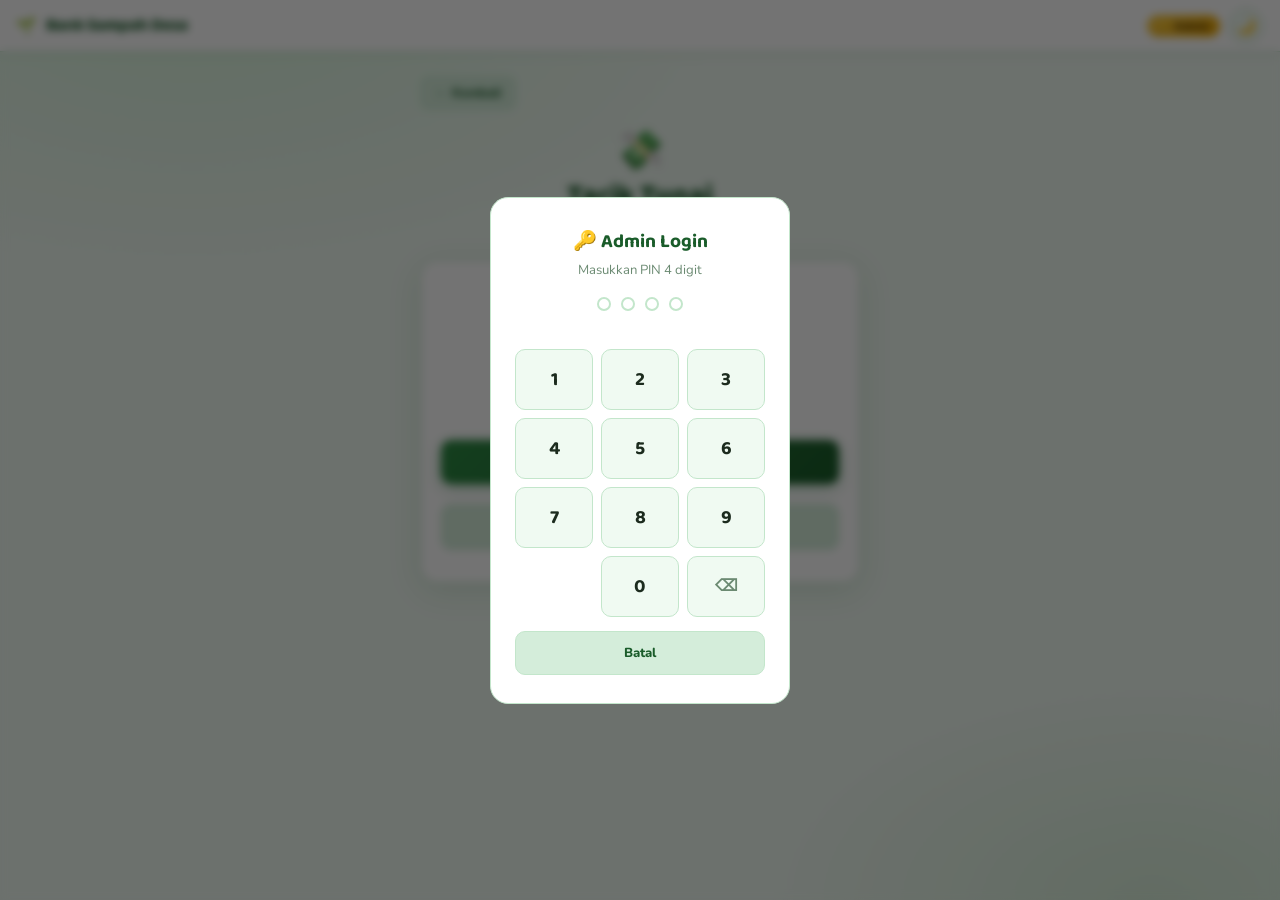
==== tarik.html @ e5801172 "Add files via upload" ====
<!DOCTYPE html>
<html lang="id">
<head>
  <meta charset="UTF-8">
  <meta name="viewport" content="width=device-width, initial-scale=1.0">
  <title>Tarik Tunai</title>
  <link rel="stylesheet" href="style.css">
</head>
<body>
  <div class="topbar">
    <div class="topbar-left"><span>🌱</span><span class="topbar-logo nama-desa">Bank Sampah Desa</span></div>
    <div class="topbar-right">
      <button class="admin-badge" id="adminBadge" onclick="toggleAdminTarik()">🔑 Admin</button>
      <button class="btn-icon-round" id="darkModeBtn">🌙</button>
    </div>
  </div>

  <div class="page">
    <div class="back-nav">
      <button class="btn btn-ghost btn-sm" onclick="window.location.href='index.html'">← Kembali</button>
    </div>
    <header class="site-header">
      <span class="leaf-icon">💸</span>
      <h1>Tarik Tunai</h1>
      <p>Cairkan tabungan sampah warga</p>
    </header>

    <!-- Tampil kalau bukan admin -->
    <div id="akses-ditolak" class="card" style="display:none;text-align:center;padding:32px 20px;">
      <div style="font-size:2.5rem;margin-bottom:10px;">🔒</div>
      <div style="font-family:'Baloo 2',cursive;font-size:1.1rem;font-weight:800;color:var(--green-dark);margin-bottom:6px;">Khusus Admin</div>
      <div style="font-size:0.85rem;color:var(--muted);margin-bottom:20px;">Masukkan PIN Admin untuk melanjutkan.</div>
      <button class="btn btn-primary" style="margin-bottom:10px;" onclick="bukaModalPIN()">🔑 Login Admin</button>
      <button class="btn btn-ghost" onclick="window.location.href='index.html'">← Kembali ke Beranda</button>
    </div>

    <!-- Tampil kalau admin -->
    <div id="konten-admin" style="display:none;width:100%;flex-direction:column;align-items:center;">
      <div class="card" style="width:100%;max-width:440px;">
        <div class="card-title">💳 Saldo & Penarikan</div>
        <div id="tarik-list"></div>
      </div>
      <div class="card" style="width:100%;max-width:440px;">
        <div class="card-title">📋 Riwayat Penarikan</div>
        <div id="riwayat-tarik"></div>
      </div>
    </div>
  </div>

  <!-- PIN Modal -->
  <div class="modal-overlay" id="pin-modal">
    <div class="modal-box">
      <h3>🔑 Admin Login</h3>
      <p>Masukkan PIN 4 digit</p>
      <div class="pin-dots">
        <div class="pin-dot" id="dot-0"></div>
        <div class="pin-dot" id="dot-1"></div>
        <div class="pin-dot" id="dot-2"></div>
        <div class="pin-dot" id="dot-3"></div>
      </div>
      <div class="pin-error" id="pin-error"></div>
      <div class="pin-pad">
        <button class="pin-key" onclick="pinInput('1')">1</button>
        <button class="pin-key" onclick="pinInput('2')">2</button>
        <button class="pin-key" onclick="pinInput('3')">3</button>
        <button class="pin-key" onclick="pinInput('4')">4</button>
        <button class="pin-key" onclick="pinInput('5')">5</button>
        <button class="pin-key" onclick="pinInput('6')">6</button>
        <button class="pin-key" onclick="pinInput('7')">7</button>
        <button class="pin-key" onclick="pinInput('8')">8</button>
        <button class="pin-key" onclick="pinInput('9')">9</button>
        <button class="pin-key empty"></button>
        <button class="pin-key" onclick="pinInput('0')">0</button>
        <button class="pin-key del" onclick="pinDel()">⌫</button>
      </div>
      <button class="btn btn-ghost" style="margin-top:14px;font-size:0.82rem;" onclick="tutupModalPIN()">Batal</button>
    </div>
  </div>

  <script src="script.js"></script>
  <script>
    function updateTampilan() {
      const admin = isAdmin();
      const badge = document.getElementById("adminBadge");
      if (badge) {
        badge.style.display = "flex";
        badge.textContent = admin ? "👑 Keluar Admin" : "🔑 Admin";
        badge.style.background = admin
          ? "linear-gradient(135deg,#e8394c,#b5202f)"
          : "linear-gradient(135deg,#f7c948,#f0a800)";
        badge.style.color = admin ? "white" : "#3a2600";
      }

      document.getElementById("akses-ditolak").style.display = admin ? "none" : "block";
      document.getElementById("konten-admin").style.display = admin ? "flex" : "none";

      if (admin) tampilTarikTunai();
    }

    function toggleAdminTarik() {
      if (isAdmin()) {
        if (confirm("Keluar dari mode Admin?")) {
          sessionStorage.removeItem("adminUnlocked");
          updateTampilan();
        }
      } else {
        bukaModalPIN();
      }
    }

    // Setelah PIN sukses di halaman ini, panggil updateTampilan
    // Override checkPIN khusus halaman tarik
    const _origCheckPIN = checkPIN;
    checkPIN = function () {
      const pin = pinBuffer; // simpan dulu sebelum direset
      _origCheckPIN();
      // Kalau sekarang sudah admin (PIN benar), update tampilan halaman ini
      setTimeout(() => {
        if (isAdmin()) updateTampilan();
      }, 100);
    };

    window.onload = function () {
      applyDarkMode();
      initDarkMode();
      applyNamaDesa();
      initOfflineDetection();
      document.addEventListener("keydown", handlePinKey);
      updateTampilan();
      if (!isAdmin()) setTimeout(bukaModalPIN, 300);
    };
  </script>
</body>
</html>
---- style.css ----
@import url('https://fonts.googleapis.com/css2?family=Nunito:wght@400;600;700;800;900&family=Baloo+2:wght@600;700;800&display=swap');

:root {
  --green-dark: #1a5c2a;
  --green-mid: #2e8b44;
  --green-light: #5cb85c;
  --green-pale: #d4edda;
  --green-glow: rgba(46,139,68,0.18);
  --yellow: #f7c948;
  --orange: #f4845f;
  --red: #e8394c;
  --white: #fff;
  --bg: #f0faf2;
  --card: #ffffff;
  --text: #1c2b1e;
  --muted: #6b8a72;
  --border: #c3e6cb;
  --shadow: 0 8px 32px rgba(26,92,42,0.13);
  --radius: 18px;
  --radius-sm: 10px;
}

body.dark {
  --bg: #111c14;
  --card: #1a2b1d;
  --text: #e0f0e4;
  --muted: #7aaa84;
  --border: #2a4a30;
  --shadow: 0 8px 32px rgba(0,0,0,0.4);
  --green-pale: #1e3324;
  --green-glow: rgba(46,139,68,0.25);
}

* { box-sizing: border-box; margin: 0; padding: 0; }

body {
  font-family: 'Nunito', sans-serif;
  background: var(--bg);
  min-height: 100vh;
  color: var(--text);
  transition: background 0.3s, color 0.3s;
}

body::before {
  content: '';
  position: fixed; inset: 0;
  background:
    radial-gradient(ellipse 70% 50% at 15% 0%, rgba(150,230,161,0.25) 0%, transparent 60%),
    radial-gradient(ellipse 50% 40% at 90% 100%, rgba(92,184,92,0.15) 0%, transparent 60%);
  pointer-events: none; z-index: 0;
}

/* ─── TOPBAR ─── */
.topbar {
  position: fixed; top: 0; left: 0; right: 0; height: 52px;
  display: flex; align-items: center; justify-content: space-between;
  padding: 0 16px;
  background: var(--card);
  border-bottom: 1.5px solid var(--border);
  z-index: 100;
  box-shadow: 0 2px 12px rgba(0,0,0,0.06);
}
.topbar-left { display: flex; align-items: center; gap: 10px; }
.topbar-logo { font-family: 'Baloo 2', cursive; font-size: 1.05rem; font-weight: 800; color: var(--green-dark); }
.topbar-right { display: flex; gap: 8px; align-items: center; }

/* Admin badge in topbar */
.admin-badge {
  display: none;
  align-items: center; gap: 5px;
  background: linear-gradient(135deg, #f7c948, #f0a800);
  color: #3a2600;
  border-radius: 20px;
  padding: 3px 10px;
  font-size: 0.72rem;
  font-weight: 800;
  cursor: pointer;
  border: none;
  font-family: 'Nunito', sans-serif;
}
.admin-badge.visible { display: flex; }

.btn-icon-round {
  width: 36px; height: 36px; border-radius: 50%;
  border: 1.5px solid var(--border);
  background: var(--bg); font-size: 1rem; cursor: pointer;
  display: flex; align-items: center; justify-content: center;
  transition: background 0.2s;
}
.btn-icon-round:hover { background: var(--green-pale); }

/* ─── PAGE ─── */
.page {
  position: relative; z-index: 1; min-height: 100vh;
  padding: 76px 16px 60px;
  display: flex; flex-direction: column; align-items: center;
}

/* ─── HEADER ─── */
.site-header { width: 100%; max-width: 440px; text-align: center; margin-bottom: 24px; }
.site-header .leaf-icon {
  font-size: 2.4rem; display: block; margin-bottom: 4px;
  animation: floatLeaf 3s ease-in-out infinite;
}
@keyframes floatLeaf {
  0%,100% { transform: translateY(0) rotate(-3deg); }
  50% { transform: translateY(-7px) rotate(3deg); }
}
.site-header h1 { font-family: 'Baloo 2', cursive; font-size: 1.8rem; font-weight: 800; color: var(--green-dark); line-height: 1.1; }
.site-header p { font-size: 0.85rem; color: var(--muted); margin-top: 4px; font-weight: 600; }

/* ─── CARD ─── */
.card {
  background: var(--card); border-radius: var(--radius);
  padding: 24px 20px; width: 100%; max-width: 440px;
  box-shadow: var(--shadow); border: 1.5px solid var(--border);
  margin-bottom: 16px;
  animation: slideUp 0.45s cubic-bezier(.22,1,.36,1) both;
}
@keyframes slideUp {
  from { opacity: 0; transform: translateY(20px); }
  to { opacity: 1; transform: translateY(0); }
}
.card-title {
  font-family: 'Baloo 2', cursive; font-size: 1rem; font-weight: 700;
  color: var(--green-dark); margin-bottom: 16px;
  display: flex; align-items: center; gap: 6px;
}

/* ─── FIELDS ─── */
.field { margin-bottom: 12px; }
.field label { display: block; font-size: 0.75rem; font-weight: 700; color: var(--muted); text-transform: uppercase; letter-spacing: 0.6px; margin-bottom: 5px; }
.field input, .field select {
  width: 100%; padding: 11px 13px; border-radius: var(--radius-sm);
  border: 2px solid var(--border); font-family: 'Nunito', sans-serif;
  font-size: 0.93rem; font-weight: 600; color: var(--text);
  background: var(--bg); outline: none;
  transition: border-color 0.2s, box-shadow 0.2s, background 0.2s; appearance: none;
}
.field input:focus, .field select:focus { border-color: var(--green-mid); background: var(--card); box-shadow: 0 0 0 4px var(--green-glow); }
.field input::placeholder { color: #aac4ae; font-weight: 400; }
.select-wrap { position: relative; }
.select-wrap::after { content: '▾'; position: absolute; right: 13px; top: 50%; transform: translateY(-50%); color: var(--muted); pointer-events: none; }

/* ─── RESULT BOX ─── */
.result-box {
  background: linear-gradient(135deg, var(--green-dark) 0%, var(--green-mid) 100%);
  border-radius: var(--radius-sm); padding: 16px 18px; color: white;
  margin-top: 14px; display: none;
  animation: popIn 0.35s cubic-bezier(.34,1.56,.64,1);
}
.result-box.show { display: block; }
@keyframes popIn { from { opacity: 0; transform: scale(0.94); } to { opacity: 1; transform: scale(1); } }
.result-box .result-name { font-size: 0.8rem; opacity: 0.8; font-weight: 600; margin-bottom: 2px; }
.result-box .result-amount { font-family: 'Baloo 2', cursive; font-size: 1.65rem; font-weight: 800; }
.result-box .result-detail { font-size: 0.77rem; opacity: 0.75; margin-top: 2px; }

/* ─── BUTTONS ─── */
.btn {
  display: inline-flex; align-items: center; justify-content: center; gap: 6px;
  width: 100%; padding: 12px 16px; border: none; border-radius: var(--radius-sm);
  font-family: 'Nunito', sans-serif; font-size: 0.93rem; font-weight: 800;
  cursor: pointer; transition: transform 0.15s, box-shadow 0.15s;
  text-decoration: none; margin-top: 10px;
}
.btn:active { transform: scale(0.97); }
.btn-primary { background: linear-gradient(135deg, #2e8b44, #1a5c2a); color: #fff; box-shadow: 0 4px 14px rgba(46,139,68,0.35); }
.btn-primary:hover { transform: translateY(-1px); box-shadow: 0 6px 20px rgba(46,139,68,0.5); }
.btn-yellow { background: linear-gradient(135deg, #f7c948, #f0a800); color: #3a2600; box-shadow: 0 4px 14px rgba(247,201,72,0.35); }
.btn-yellow:hover { transform: translateY(-1px); }
.btn-orange { background: linear-gradient(135deg, #f4845f, #e85d30); color: #fff; box-shadow: 0 4px 14px rgba(244,132,95,0.35); }
.btn-orange:hover { transform: translateY(-1px); }
.btn-ghost { background: var(--green-pale); color: var(--green-dark); border: 1.5px solid var(--border); box-shadow: none; }
.btn-ghost:hover { background: var(--border); }
.btn-danger { background: linear-gradient(135deg, #e8394c, #b5202f); color: #fff; box-shadow: 0 4px 14px rgba(232,57,76,0.3); }
.btn-sm { width: auto; padding: 7px 14px; font-size: 0.8rem; margin-top: 0; border-radius: 8px; }
.btn-grid { display: grid; grid-template-columns: 1fr 1fr; gap: 10px; margin-top: 10px; }

/* Admin-only elements hidden by default */
.admin-only { display: none !important; }
body.is-admin .admin-only { display: flex !important; }
body.is-admin .admin-only-block { display: block !important; }
.admin-only-block { display: none !important; }

/* ─── ICON BUTTON ─── */
.btn-icon { background: none; border: none; cursor: pointer; font-size: 1rem; padding: 4px; line-height: 1; opacity: 0.5; transition: opacity 0.2s; }
.btn-icon:hover { opacity: 1; }
.btn-del:hover { filter: hue-rotate(300deg); }

/* ─── FILTER BAR ─── */
.filter-bar { display: flex; gap: 8px; align-items: center; margin-bottom: 12px; }
.filter-bar input {
  flex: 1; padding: 9px 12px; border-radius: var(--radius-sm);
  border: 2px solid var(--border); font-family: 'Nunito', sans-serif;
  font-size: 0.88rem; font-weight: 600; color: var(--text); background: var(--bg);
  outline: none; transition: border-color 0.2s;
}
.filter-bar input:focus { border-color: var(--green-mid); background: var(--card); }

/* ─── RIWAYAT LIST ─── */
.riwayat-list { list-style: none; display: flex; flex-direction: column; gap: 7px; max-height: 300px; overflow-y: auto; padding-right: 2px; }
.riwayat-list::-webkit-scrollbar { width: 4px; }
.riwayat-list::-webkit-scrollbar-thumb { background: var(--border); border-radius: 4px; }
.riwayat-item {
  display: flex; align-items: center; justify-content: space-between;
  background: var(--bg); border: 1.5px solid var(--border);
  border-radius: var(--radius-sm); padding: 10px 13px;
  animation: slideUp 0.3s ease both; gap: 10px;
}
.ri-info { display: flex; flex-direction: column; flex: 1; }
.ri-name { font-weight: 700; font-size: 0.9rem; }
.ri-date { font-size: 0.74rem; color: var(--muted); margin-top: 1px; }
.ri-right { display: flex; align-items: center; gap: 8px; }
.ri-amount { font-family: 'Baloo 2', cursive; font-weight: 700; color: var(--green-mid); font-size: 0.93rem; white-space: nowrap; }
.empty-state { text-align: center; padding: 24px 0; color: var(--muted); font-size: 0.88rem; }
.empty-state .empty-icon { font-size: 2rem; display: block; margin-bottom: 6px; opacity: 0.5; }

/* ─── DIVIDER ─── */
.divider { border: none; border-top: 2px dashed var(--border); margin: 16px 0; }

/* ─── RANKING ─── */
.rank-item {
  display: flex; align-items: center; gap: 12px;
  background: var(--bg); border: 1.5px solid var(--border);
  border-radius: var(--radius-sm); padding: 12px 15px;
  margin-bottom: 8px; animation: slideUp 0.35s ease both;
}
.rank-item:nth-child(1) { border-color: #f7c948; background: color-mix(in srgb, var(--bg), #fffdf0 60%); }
.rank-item:nth-child(2) { border-color: #c8c8c8; }
.rank-item:nth-child(3) { border-color: #cd7f32; }
.rank-badge { font-family: 'Baloo 2', cursive; font-size: 1.2rem; font-weight: 800; width: 34px; text-align: center; flex-shrink: 0; }
.rank-item:nth-child(1) .rank-badge { color: #d4a000; }
.rank-item:nth-child(2) .rank-badge { color: #888; }
.rank-item:nth-child(3) .rank-badge { color: #cd7f32; }
.rank-name { flex: 1; font-weight: 700; font-size: 0.93rem; }
.rank-amount { font-family: 'Baloo 2', cursive; font-weight: 700; color: var(--green-mid); font-size: 0.93rem; }

/* ─── TOTAL PAGE ─── */
.total-hero { text-align: center; padding: 16px 0 8px; }
.total-hero .total-label { font-size: 0.8rem; font-weight: 700; color: var(--muted); text-transform: uppercase; letter-spacing: 0.8px; margin-bottom: 6px; }
.total-hero .total-big { font-family: 'Baloo 2', cursive; font-size: 2.4rem; font-weight: 800; color: var(--green-dark); }
.total-hero .total-sub { font-size: 0.82rem; color: var(--muted); margin-top: 5px; }
.stats-grid { display: grid; grid-template-columns: 1fr 1fr; gap: 10px; margin-top: 16px; }
.stat-box { background: var(--bg); border: 1.5px solid var(--border); border-radius: var(--radius-sm); padding: 13px 11px; text-align: center; }
.stat-box .stat-val { font-family: 'Baloo 2', cursive; font-size: 1.25rem; font-weight: 800; color: var(--green-dark); }
.stat-box .stat-label { font-size: 0.73rem; color: var(--muted); font-weight: 600; margin-top: 2px; }

/* ─── BACK NAV ─── */
.back-nav { width: 100%; max-width: 440px; margin-bottom: 14px; }

/* ─── TARGET ─── */
.target-item { background: var(--bg); border: 1.5px solid var(--border); border-radius: var(--radius-sm); padding: 13px 15px; margin-bottom: 10px; }
.target-header { display: flex; justify-content: space-between; align-items: center; margin-bottom: 4px; }
.target-name { font-weight: 700; font-size: 0.92rem; }
.target-pct { font-family: 'Baloo 2', cursive; font-weight: 800; color: var(--green-mid); font-size: 1rem; }
.target-amounts { display: flex; gap: 6px; font-size: 0.83rem; font-weight: 600; color: var(--muted); margin-bottom: 8px; }
.target-of { color: var(--border); }
.progress-bar { height: 8px; background: var(--border); border-radius: 100px; overflow: hidden; margin-bottom: 10px; }
.progress-fill { height: 100%; background: linear-gradient(90deg, var(--green-light), var(--green-mid)); border-radius: 100px; transition: width 0.6s cubic-bezier(.22,1,.36,1); }
.target-input-row { display: flex; gap: 8px; align-items: center; margin-top: 4px; }
.target-input { flex: 1; padding: 8px 11px; border-radius: 8px; border: 2px solid var(--border); font-family: 'Nunito', sans-serif; font-size: 0.85rem; font-weight: 600; color: var(--text); background: var(--card); outline: none; }
.target-input:focus { border-color: var(--green-mid); }

/* ─── SALDO & TARIK TUNAI ─── */
.saldo-item { background: var(--bg); border: 1.5px solid var(--border); border-radius: var(--radius-sm); padding: 13px 15px; margin-bottom: 10px; }
.saldo-header { display: flex; justify-content: space-between; align-items: center; margin-bottom: 10px; }
.saldo-nama { font-weight: 700; font-size: 0.95rem; }
.saldo-val { font-family: 'Baloo 2', cursive; font-weight: 800; font-size: 1.05rem; color: var(--green-mid); }
.saldo-zero { color: var(--muted) !important; }
.tarik-row { display: flex; gap: 8px; align-items: center; }
.tarik-row input { flex: 1; padding: 9px 11px; border-radius: 8px; border: 2px solid var(--border); font-family: 'Nunito', sans-serif; font-size: 0.88rem; font-weight: 600; color: var(--text); background: var(--card); outline: none; }
.tarik-row input:focus { border-color: var(--red); }

/* ─── QR ─── */
.qr-item { display: flex; align-items: center; justify-content: space-between; background: var(--bg); border: 1.5px solid var(--border); border-radius: var(--radius-sm); padding: 11px 14px; margin-bottom: 8px; }
.qr-name { font-weight: 700; font-size: 0.9rem; }

/* ─── MODALS ─── */
.modal-overlay {
  position: fixed; inset: 0;
  background: rgba(0,0,0,0.55); backdrop-filter: blur(4px);
  display: none; align-items: center; justify-content: center;
  z-index: 200;
}
.modal-overlay.show { display: flex; }
.modal-box {
  background: var(--card); border-radius: var(--radius);
  padding: 28px 24px; text-align: center;
  max-width: 300px; width: 90%;
  animation: popIn 0.3s cubic-bezier(.34,1.56,.64,1);
  border: 1.5px solid var(--border);
}
.modal-box h3 { font-family: 'Baloo 2', cursive; font-size: 1.2rem; color: var(--green-dark); margin-bottom: 4px; }
.modal-box p { font-size: 0.82rem; color: var(--muted); margin-bottom: 16px; }
.modal-box img { width: 180px; height: 180px; border-radius: 10px; border: 3px solid var(--border); }

/* ─── PIN MODAL ─── */
.pin-dots {
  display: flex; justify-content: center; gap: 10px; margin: 18px 0 8px;
}
.pin-dot {
  width: 14px; height: 14px; border-radius: 50%;
  border: 2px solid var(--border);
  background: transparent;
  transition: background 0.2s, border-color 0.2s;
}
.pin-dot.filled { background: var(--green-mid); border-color: var(--green-mid); }

.pin-pad {
  display: grid; grid-template-columns: repeat(3, 1fr);
  gap: 8px; margin-top: 12px;
}
.pin-key {
  background: var(--bg); border: 1.5px solid var(--border);
  border-radius: var(--radius-sm); padding: 14px 0;
  font-family: 'Baloo 2', cursive; font-size: 1.2rem; font-weight: 700;
  color: var(--text); cursor: pointer;
  transition: background 0.15s, transform 0.1s;
}
.pin-key:hover { background: var(--green-pale); }
.pin-key:active { transform: scale(0.93); background: var(--green-pale); }
.pin-key.del { font-size: 1rem; color: var(--muted); }
.pin-key.empty { background: transparent; border-color: transparent; cursor: default; }

.pin-error {
  font-size: 0.78rem; color: var(--red); font-weight: 700;
  min-height: 18px; margin-top: 6px;
  animation: shake 0.3s ease;
}
@keyframes shake {
  0%,100% { transform: translateX(0); }
  25% { transform: translateX(-6px); }
  75% { transform: translateX(6px); }
}
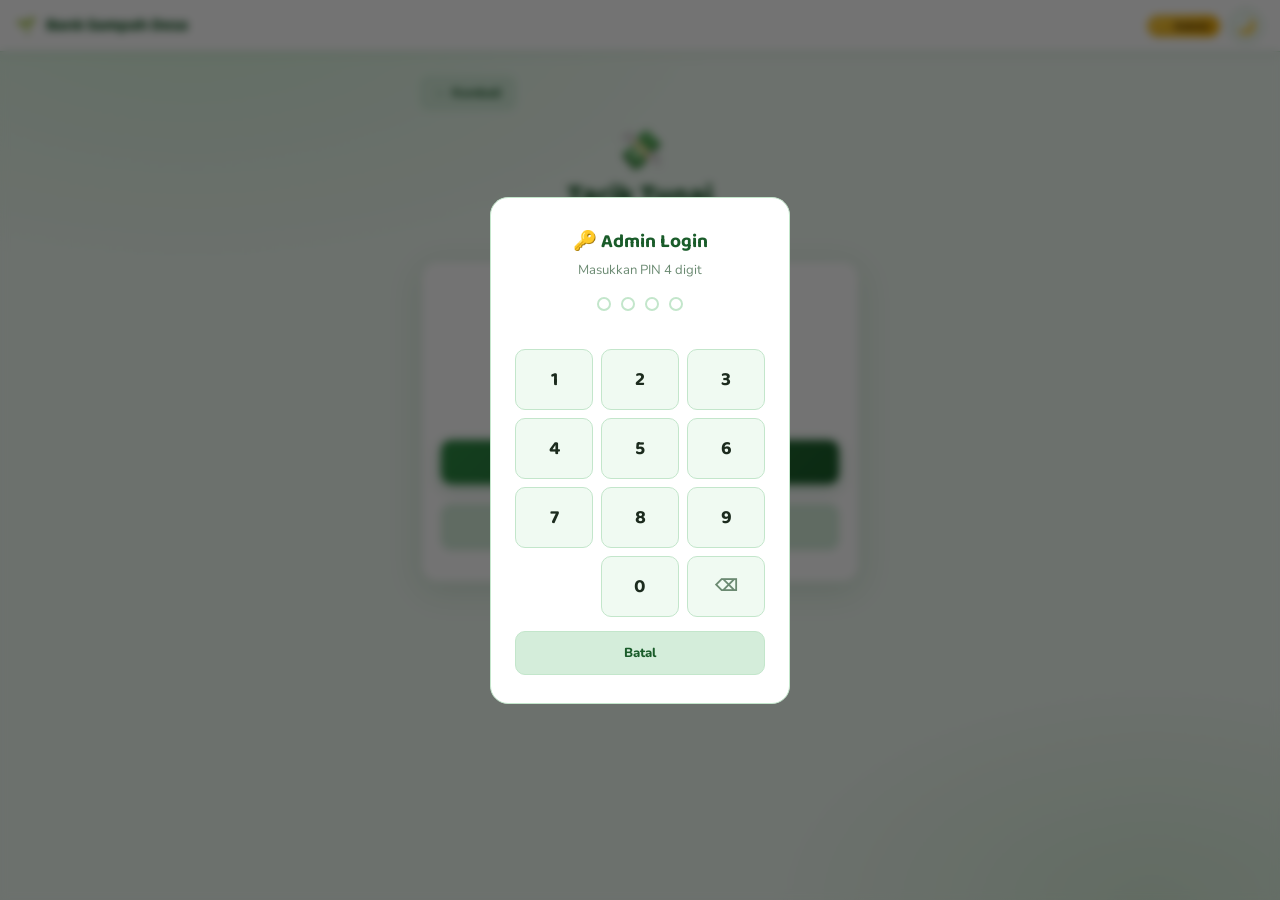
==== commit 43796992: "Change sessionStorage to localStorage for admin toggle" ====
--- a/tarik.html
+++ b/tarik.html
@@ -100,7 +100,7 @@
     function toggleAdminTarik() {
       if (isAdmin()) {
         if (confirm("Keluar dari mode Admin?")) {
-          sessionStorage.removeItem("adminUnlocked");
+          localStorage.removeItem("adminUnlocked");
           updateTampilan();
         }
       } else {
@@ -131,4 +131,4 @@
     };
   </script>
 </body>
-</html>+</html>
